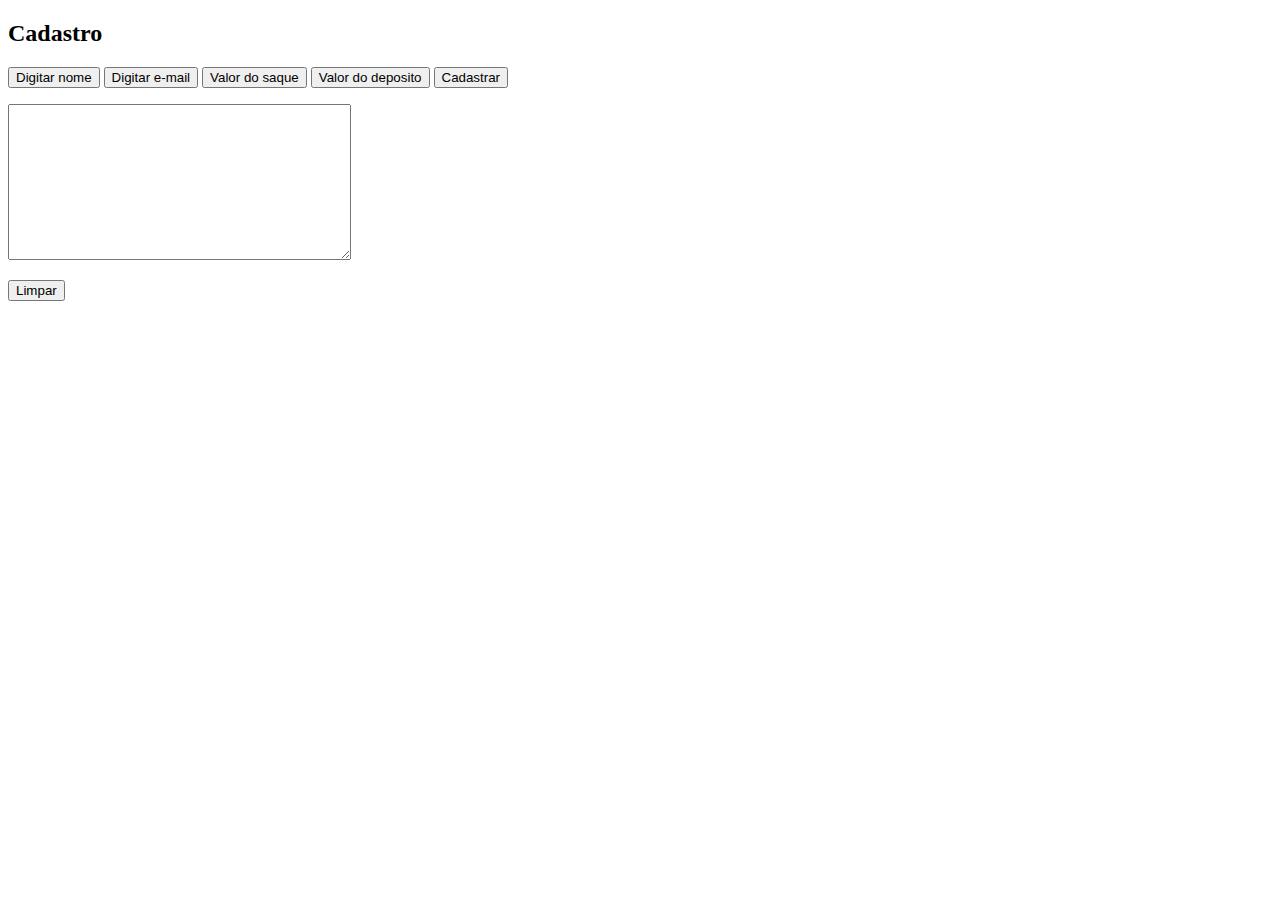
==== forms/index.html @ 39a2a18a "Add files via upload" ====
<!DOCTYPE html>
<html lang="pt-br">
<head>
    <meta charset="UTF-8">
    <meta http-equiv="X-UA-Compatible" content="IE=edge">
    <meta name="viewport" content="width=device-width, initial-scale=1.0">
    <title>Inscrição</title>
    <script src="js/aula3.js"></script>
    <link rel="stylesheet" href="css/estilo.css">
</head>
<body>
    <form class="forms">
        <h2>Cadastro</h2>
        <div>
            <input class="botao azul" type="button" value="Digitar nome" onclick="nome=prompt('Seu nome','')">
            <input class="botao azul" type="button" value="Digitar e-mail" onclick="email=prompt('Seu e-mail','')">
            <input class="botao verde" type="button" value="Valor do saque" onclick="saque=parseInt(prompt('Quanto deseja sacar?',''))">
            <input class="botao verde" type="button" value="Valor do deposito" onclick="deposito=parseInt(prompt('Quanto deseja depositar?',''))">
            <input class="botao amarelo" type="button" value="Cadastrar" onclick="escrever(this.form.Area)">
            <p>
                <textarea id="Area" name="Area" cols="40" rows="10"></textarea>
            </p>
            <input class="botao" type="button" value="Limpar" onclick="limpar(this.form.Area)">
        </div>
    </form>
</body>
</html>
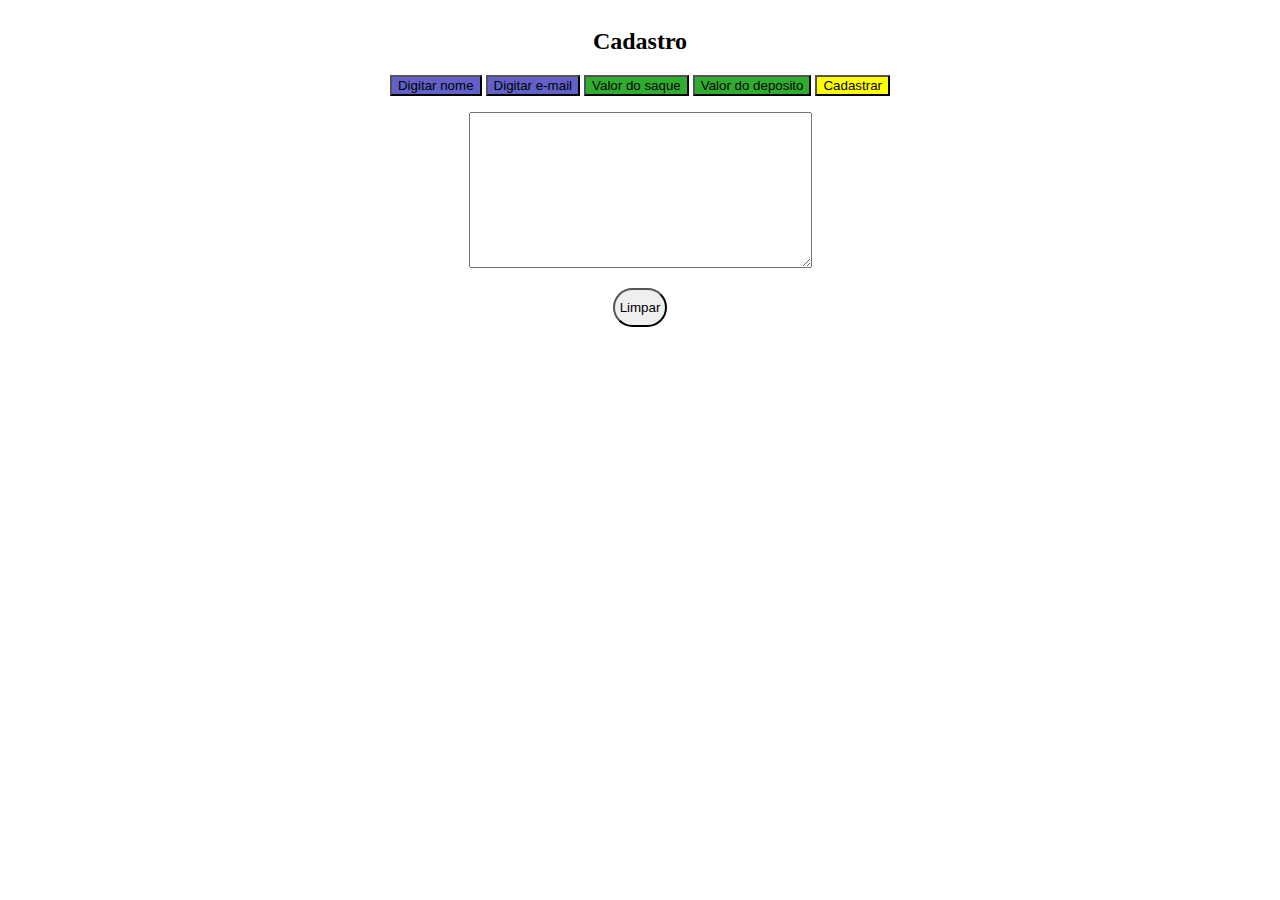
==== commit 70bdc3f0: "Add files via upload" ====
--- a/forms/index.html
+++ b/forms/index.html
@@ -6,17 +6,17 @@
     <meta name="viewport" content="width=device-width, initial-scale=1.0">
     <title>Inscrição</title>
     <script src="js/aula3.js"></script>
-    <link rel="stylesheet" href="css/estilo.css">
+    <link rel="stylesheet" href="estilo.css">
 </head>
 <body>
     <form class="forms">
         <h2>Cadastro</h2>
         <div>
-            <input class="botao azul" type="button" value="Digitar nome" onclick="nome=prompt('Seu nome','')">
-            <input class="botao azul" type="button" value="Digitar e-mail" onclick="email=prompt('Seu e-mail','')">
-            <input class="botao verde" type="button" value="Valor do saque" onclick="saque=parseInt(prompt('Quanto deseja sacar?',''))">
-            <input class="botao verde" type="button" value="Valor do deposito" onclick="deposito=parseInt(prompt('Quanto deseja depositar?',''))">
-            <input class="botao amarelo" type="button" value="Cadastrar" onclick="escrever(this.form.Area)">
+            <input class="azul" type="button" value="Digitar nome" onclick="nome=prompt('Seu nome','')">
+            <input class="azul" type="button" value="Digitar e-mail" onclick="email=prompt('Seu e-mail','')">
+            <input class="verde" type="button" value="Valor do saque" onclick="saque=parseInt(prompt('Quanto deseja sacar?',''))">
+            <input class="verde" type="button" value="Valor do deposito" onclick="deposito=parseInt(prompt('Quanto deseja depositar?',''))">
+            <input class="amarelo" type="button" value="Cadastrar" onclick="escrever(this.form.Area)">
             <p>
                 <textarea id="Area" name="Area" cols="40" rows="10"></textarea>
             </p>
--- a/forms/estilo.css
+++ b/forms/estilo.css
@@ -0,0 +1,24 @@
+body{
+    display: flex;
+    justify-content: center;
+}
+.forms{
+    display: flex;
+    flex-direction: column;
+    text-align: center;
+}
+.botao{
+    padding: 10px 5px 10px 5px;
+    border-radius: 25px;
+}
+
+/* CORES */
+.azul{ 
+    background-color: rgb(97, 97, 199);
+}
+.amarelo{
+    background-color: yellow;
+}
+.verde{
+    background-color: rgb(46, 173, 46);
+}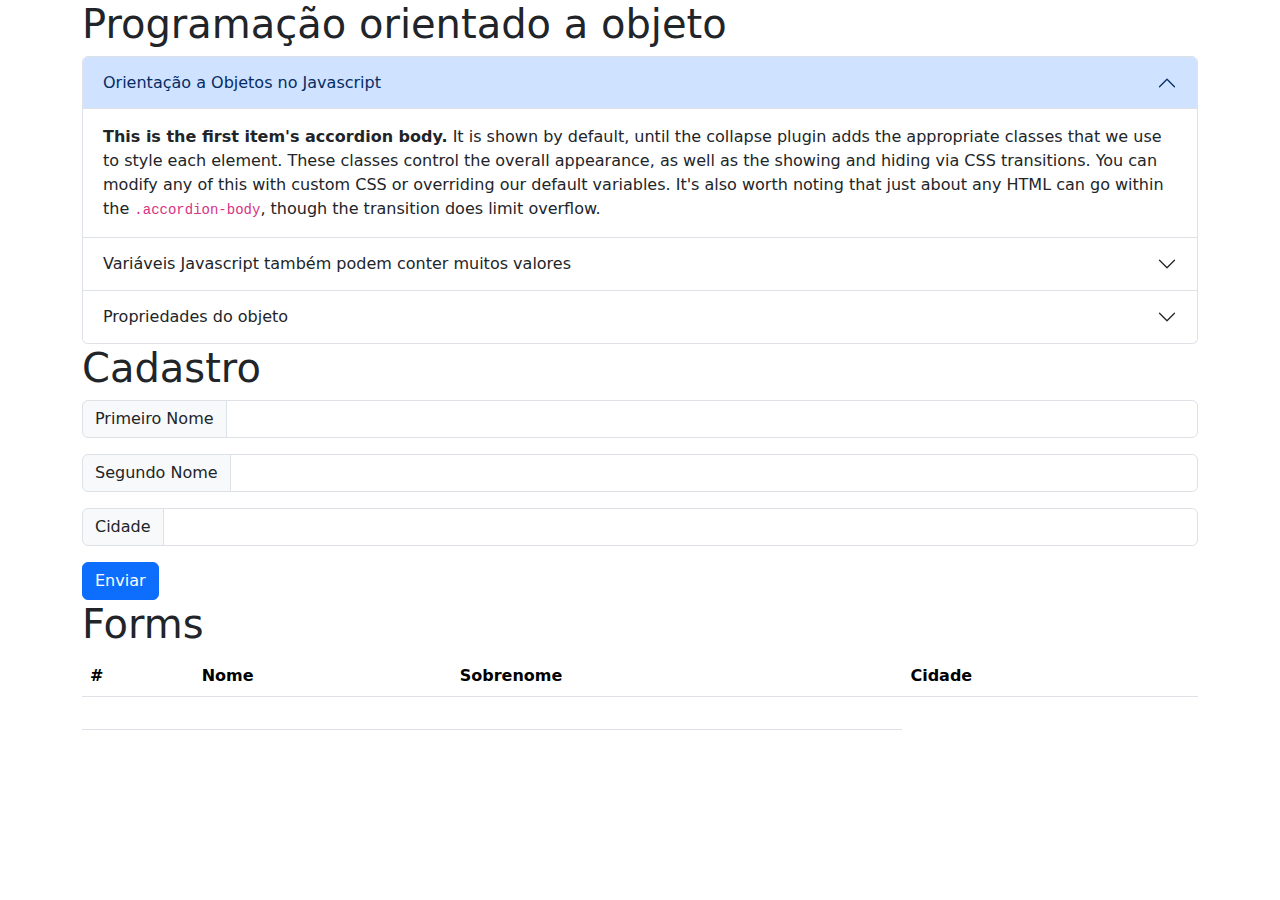
==== commit c901326d: "Add files via upload" ====
--- a/forms/index.html
+++ b/forms/index.html
@@ -4,24 +4,86 @@
     <meta charset="UTF-8">
     <meta http-equiv="X-UA-Compatible" content="IE=edge">
     <meta name="viewport" content="width=device-width, initial-scale=1.0">
-    <title>Inscrição</title>
-    <script src="js/aula3.js"></script>
-    <link rel="stylesheet" href="estilo.css">
+    <link rel="stylesheet" href="https://cdn.jsdelivr.net/npm/bootstrap@5.3.2/dist/css/bootstrap.min.css">
+    <title>Forms</title>
 </head>
 <body>
-    <form class="forms">
-        <h2>Cadastro</h2>
-        <div>
-            <input class="azul" type="button" value="Digitar nome" onclick="nome=prompt('Seu nome','')">
-            <input class="azul" type="button" value="Digitar e-mail" onclick="email=prompt('Seu e-mail','')">
-            <input class="verde" type="button" value="Valor do saque" onclick="saque=parseInt(prompt('Quanto deseja sacar?',''))">
-            <input class="verde" type="button" value="Valor do deposito" onclick="deposito=parseInt(prompt('Quanto deseja depositar?',''))">
-            <input class="amarelo" type="button" value="Cadastrar" onclick="escrever(this.form.Area)">
-            <p>
-                <textarea id="Area" name="Area" cols="40" rows="10"></textarea>
-            </p>
-            <input class="botao" type="button" value="Limpar" onclick="limpar(this.form.Area)">
-        </div>
-    </form>
+    <div class="container">
+        <h1>Programação orientado a objeto</h1>
+        <div class="accordion" id="accordionExample">
+            <div class="accordion-item">
+              <h2 class="accordion-header">
+                <button class="accordion-button" type="button" data-bs-toggle="collapse" data-bs-target="#collapseOne" aria-expanded="true" aria-controls="collapseOne">
+                  Orientação a Objetos no Javascript
+                </button>
+              </h2>
+              <div id="collapseOne" class="accordion-collapse collapse show" data-bs-parent="#accordionExample">
+                <div class="accordion-body">
+                  <strong>This is the first item's accordion body.</strong> It is shown by default, until the collapse plugin adds the appropriate classes that we use to style each element. These classes control the overall appearance, as well as the showing and hiding via CSS transitions. You can modify any of this with custom CSS or overriding our default variables. It's also worth noting that just about any HTML can go within the <code>.accordion-body</code>, though the transition does limit overflow.
+                </div>
+              </div>
+            </div>
+            <div class="accordion-item">
+              <h2 class="accordion-header">
+                <button class="accordion-button collapsed" type="button" data-bs-toggle="collapse" data-bs-target="#collapseTwo" aria-expanded="false" aria-controls="collapseTwo">
+                  Variáveis Javascript também podem conter muitos valores
+                </button>
+              </h2>
+              <div id="collapseTwo" class="accordion-collapse collapse" data-bs-parent="#accordionExample">
+                <div class="accordion-body">
+                  <strong>This is the second item's accordion body.</strong> It is hidden by default, until the collapse plugin adds the appropriate classes that we use to style each element. These classes control the overall appearance, as well as the showing and hiding via CSS transitions. You can modify any of this with custom CSS or overriding our default variables. It's also worth noting that just about any HTML can go within the <code>.accordion-body</code>, though the transition does limit overflow.
+                </div>
+              </div>
+            </div>
+            <div class="accordion-item">
+              <h2 class="accordion-header">
+                <button class="accordion-button collapsed" type="button" data-bs-toggle="collapse" data-bs-target="#collapseThree" aria-expanded="false" aria-controls="collapseThree">
+                  Propriedades do objeto
+                </button>
+              </h2>
+              <div id="collapseThree" class="accordion-collapse collapse" data-bs-parent="#accordionExample">
+                <div class="accordion-body">
+                  <strong>This is the third item's accordion body.</strong> It is hidden by default, until the collapse plugin adds the appropriate classes that we use to style each element. These classes control the overall appearance, as well as the showing and hiding via CSS transitions. You can modify any of this with custom CSS or overriding our default variables. It's also worth noting that just about any HTML can go within the <code>.accordion-body</code>, though the transition does limit overflow.
+                </div>
+              </div>
+            </div>
+          </div>
+          <h1>Cadastro</h1>
+          <form id="personForm" >
+              <div class="input-group mb-3">
+                <span class="input-group-text">Primeiro Nome</span>
+                <input type="text"  id="firstName" class="form-control" aria-label="Sizing example input" aria-describedby="inputGroup-sizing-default">
+              </div>
+              <div class="input-group mb-3">
+                <span class="input-group-text" >Segundo Nome</span>
+                <input type="text" id="lastName" class="form-control" aria-label="Sizing example input" aria-describedby="inputGroup-sizing-default">
+              </div>
+              <div class="input-group mb-3">
+                <span class="input-group-text">Cidade</span>
+                <input type="text" class="form-control" id="age" aria-label="Sizing example input" aria-describedby="inputGroup-sizing-default">
+              </div>
+              <button type="submit" class="btn btn-primary">Enviar</button>
+          </form>
+          <h1>Forms</h1>
+          <table class="table">
+            <thead>
+              <tr>
+                <th scope="col">#</th>
+                <th scope="col">Nome</th>
+                <th scope="col">Sobrenome</th>
+                <th scope="col">Cidade</th>
+              </tr>
+            </thead>
+            <tbody>
+              <tr>
+                <!-- <th scope="row">1</th> -->
+                <td><p id="displayFirstName"></p></td>
+                <td><p id="displayLastName"></p></td>
+                <td><p id="displayAge"></p></td>
+              </tr>
+            </tbody>
+          </table>
+    </div>
+    <script src="https://cdn.jsdelivr.net/npm/bootstrap@5.3.2/dist/js/bootstrap.bundle.min.js"></script>
 </body>
 </html>